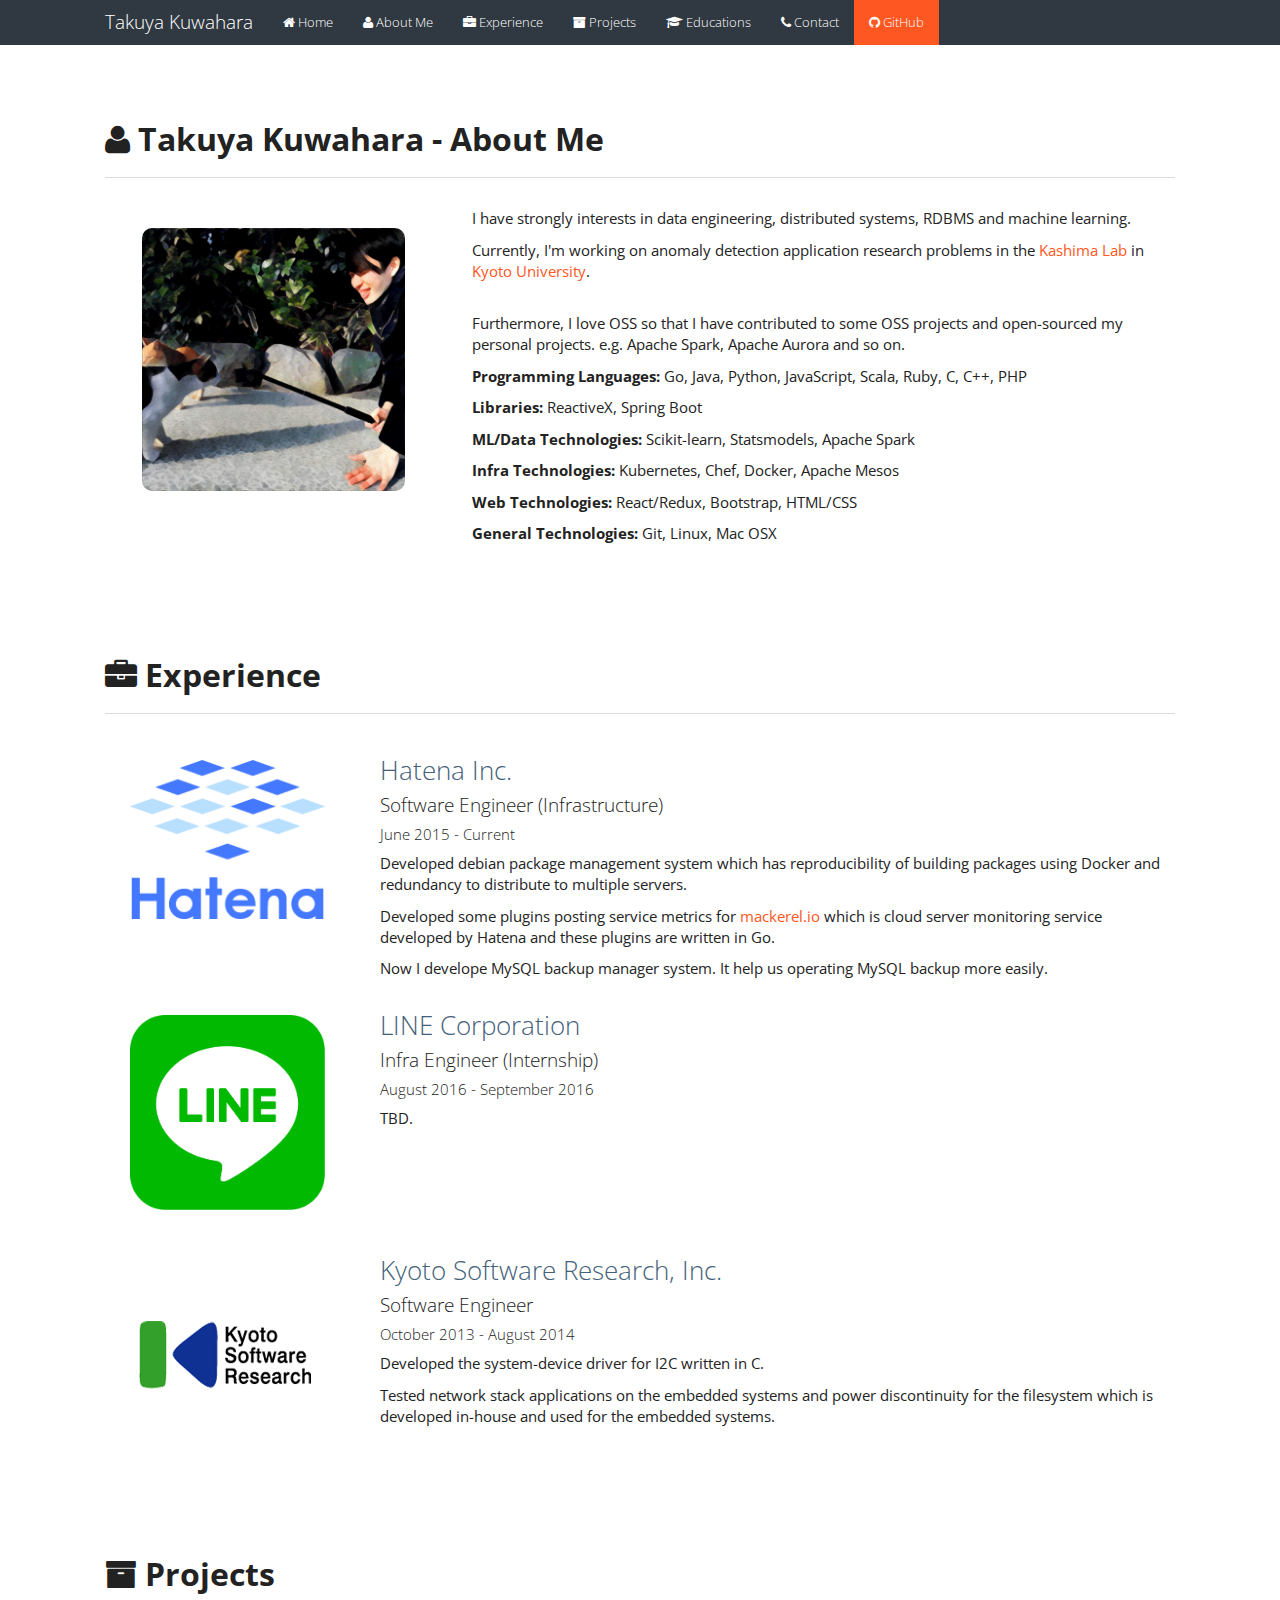
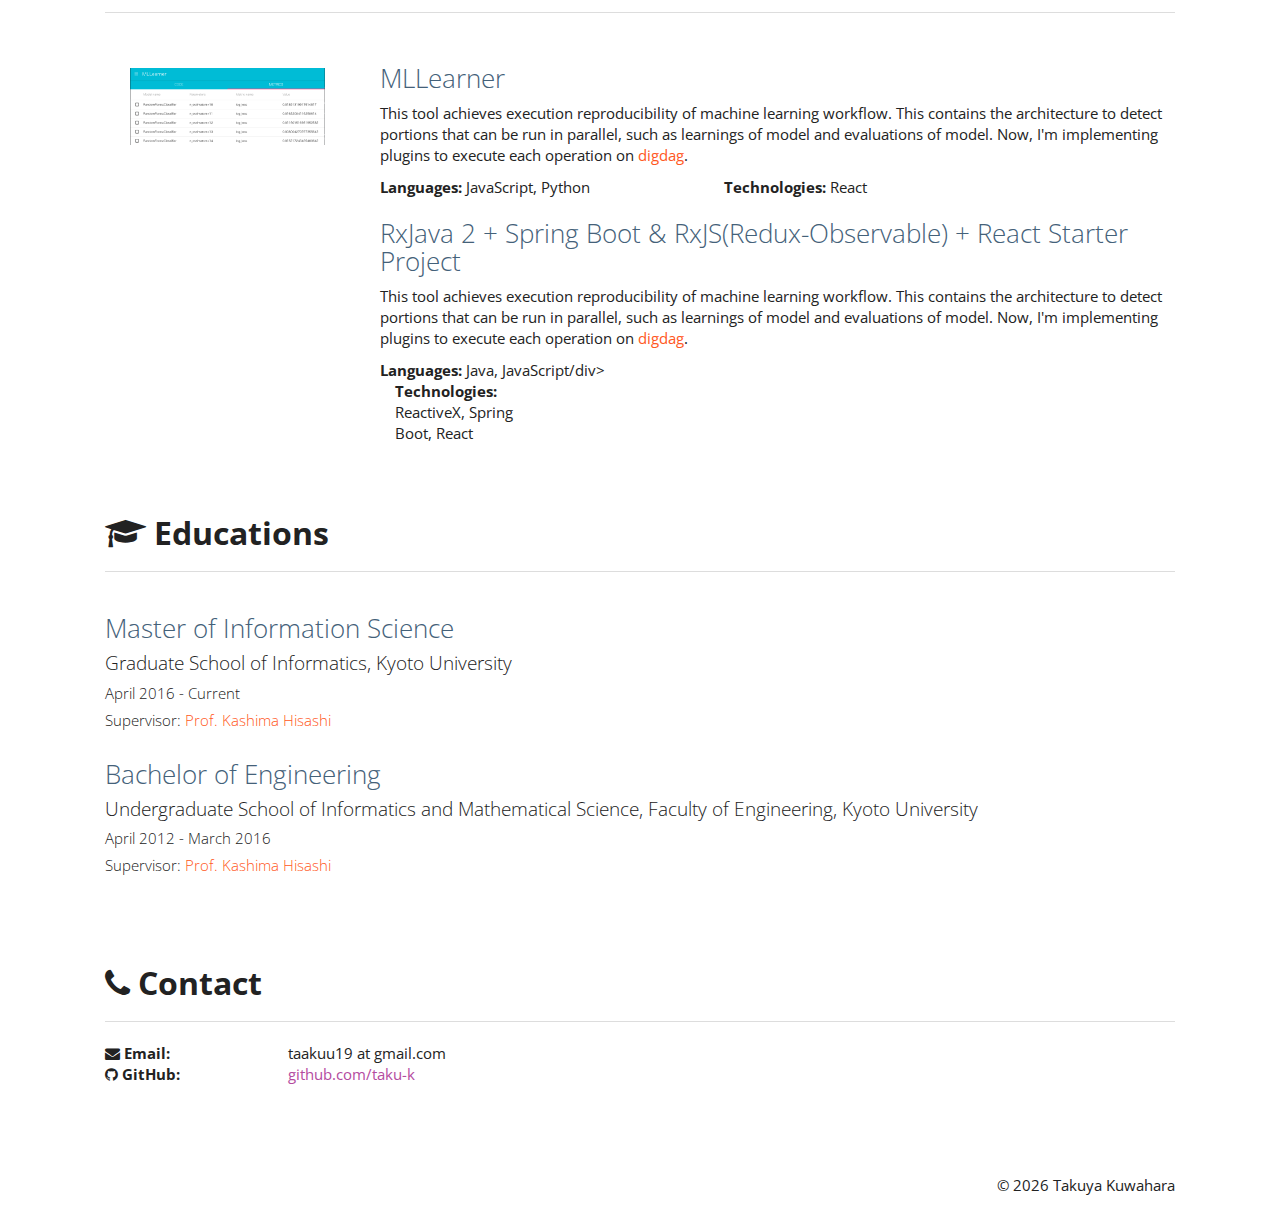
==== app/index.html @ 0c37c9c0 "画像を削除" ====
<!DOCTYPE html>
<html lang="en">
<head>
    <title>Takuya Kuwahara</title>
    <meta name="author" content="Takuya Kuwahara">
    <link rel="icon" href="img/favicon.png">
    <link rel="canonical" href="http://taku-k.me">

    <meta http-equiv="content-type" content="text/html; charset=UTF-8">
    <meta charset="utf-8">

    <!-- Bootstrap core CSS -->
    <link href="css/bootstrap.css" rel="stylesheet">
    <!-- Font Awesome CSS -->
    <link href="css/font-awesome.min.css" rel="stylesheet">
    <!-- Flat-UI CSS --> <!-- <link rel="stylesheet" href="fancybox/jquery.fancybox-v=2.1.5.css" type="text/css" media="screen"> --> <!-- <link rel="stylesheet" type="text/css" href="css/style.css"> -->
    <!-- <link href="https://fonts.googleapis.com/css?family=Source+Sans+Pro" rel="stylesheet"> -->

    <!-- Custom styles -->
    <link href="css/custom.css" rel="stylesheet">

    <!-- HTML5 shim and Respond.js for IE8 support of HTML5 elements and media queries -->
    <!--[if lt IE 9]>
      <script src="https://oss.maxcdn.com/html5shiv/3.7.2/html5shiv.min.js"></script>
      <script src="https://oss.maxcdn.com/respond/1.4.2/respond.min.js"></script>
    <![endif]-->
</head>

<body>
    <nav class="navbar navbar-inverse navbar-fixed-top">
        <div class="container">
            <div class="navbar-header">
                <button type="button" class="navbar-toggle collapsed" data-toggle="collapse" data-target="#navbar" aria-expanded="false" aria-controls="navbar">
                    <span class="sr-only">Toggle navigation</span>
                    <span class="icon-bar"></span>
                    <span class="icon-bar"></span>
                    <span class="icon-bar"></span>
                </button>
                <a class="navbar-brand" href="#">Takuya Kuwahara</a>
            </div>
            <div id="navbar" class="collapse navbar-collapse">
                <ul class="nav navbar-nav">
                    <li><a href="#"><i class="fa fa-home" aria-hidden="true"></i> Home</a></li>
                    <li><a href="#about"><i class="fa fa-user" aria-hidden="true"></i> About Me</a></li>
                    <li><a href="#experience"><i class="fa fa-briefcase" aria-hidden="true"></i> Experience</a></li>
                    <li><a href="#projects"><i class="fa fa-archive" aria-hidden="true"></i> Projects</a></li>
                    <li><a href="#educations"><i class="fa fa-graduation-cap" aria-hidden="true"></i> Educations</a></li>
                    <li><a href="#contact"><i class="fa fa-phone" aria-hidden="true"></i> Contact</a></li>
                    <li class="li-github"><a href="https://github.com/taku-k"><i class="fa fa-github" aria-hidden="true"></i> GitHub</a></li>
                </ul>
            </div><!--/.nav-collapse -->
        </div>
    </nav>


    <div class="container">

        <div id="about" class="custom-body">
            <h2 class="h2-section-title"><i class="fa fa-user" aria-hidden="true"></i> Takuya Kuwahara - About Me</h2>
            <hr class="hr-custom-line" />
            <div class="row">
                <div class="col-md-4"><img class="img-rounded img-responsive img-profile" src="img/profile2.jpg"></div>
                <div class="col-md-8" style="float: right;">
                    <p>
                        I have strongly interests in data engineering, distributed systems, RDBMS and machine learning.
                    </p>
                    <p>
                        Currently, I'm working on anomaly detection application research problems in the <a href="http://www.ml.ist.i.kyoto-u.ac.jp/en/">Kashima Lab</a> in <a href="http://www.kyoto-u.ac.jp/en">Kyoto University</a>.
                    </p>
                    <br />
                    <p>
                        Furthermore, I love OSS so that I have contributed to some OSS projects and open-sourced my personal projects. e.g. Apache Spark, Apache Aurora and so on.
                    </p>
                    <p>
                        <b>Programming Languages:</b> Go, Java, Python, JavaScript, Scala, Ruby, C, C++, PHP
                    </p>
                    <p>
                        <b>Libraries:</b> ReactiveX, Spring Boot
                    </p>
                    <p>
                        <b>ML/Data Technologies:</b> Scikit-learn, Statsmodels, Apache Spark
                    </p>
                    <p>
                        <b>Infra Technologies:</b> Kubernetes, Chef, Docker, Apache Mesos
                    </p>
                    <p>
                        <b>Web Technologies:</b> React/Redux, Bootstrap, HTML/CSS
                    </p>
                    <p>
                        <b>General Technologies:</b> Git, Linux, Mac OSX
                    </p>
                    <br>
                </div>
            </div>
        </div>

        <div id="experience" class="custom-body">

            <h2 class="h2-section-title"><i class="fa fa-briefcase" aria-hidden="true"></i> Experience</h2>
            <hr />

            <div class="row">
                <div class="col-md-3">
                    <a href="http://hatenacorp.jp"><img class="img-responsive img-block" src="img/hatena-logo.png" alt="Hatena Co., Ltd."></a>
                </div>
                <div class="col-md-9">
                    <h3 class="h3-block-title">
                        Hatena Inc.
                    </h3>
                    <h4>Software Engineer (Infrastructure)</h4>
                    <h5>June 2015 - Current</h5>
                    <p>
                        Developed debian package management system which has reproducibility of building packages using Docker and redundancy to distribute to multiple servers.
                    </p>
                    <p>
                        Developed some plugins posting service metrics for <a href="https://mackerel.io">mackerel.io</a> which is cloud server monitoring service developed by Hatena and these plugins are written in Go.
                    </p>
                    <p>
                        Now I develope MySQL backup manager system. It help us operating MySQL backup more easily.
                    </p>
                </div>
            </div>

            <div class="row">
                <div class="col-md-3">
                    <a href="http://linecorp.com/en/"><img class="img-responsive img-block" src="img/line-logo.png" alt="LINE Corporation"></a>
                </div>
                <div class="col-md-9">
                    <h3 class="h3-block-title">
                        LINE Corporation
                    </h3>
                    <h4>Infra Engineer (Internship)</h4>
                    <h5>August 2016 - September 2016</h5>
                    <p>
                        TBD.
                    </p>
                </div>
            </div>

            <div class="row">
                <div class="col-md-3">
                    <a href="http://www.kyoto-sr.co.jp"><img class="img-responsive img-block" src="img/kyoto-sr.gif" alg="Kyoto Software Research, Inc."></a>
                </div>
                <div class="col-md-9">
                    <h3 class="h3-block-title">
                        Kyoto Software Research, Inc.
                    </h3>
                    <h4>Software Engineer</h4>
                    <h5>October 2013 - August 2014</h5>
                    <p>
                        Developed the system-device driver for I2C written in C.
                    </p>
                    <p>
                        Tested network stack applications on the embedded systems and power discontinuity for the filesystem which is developed in-house and used for the embedded systems.
                    </p>
                </div>
            </div>
        </div>

       <div id="projects" class="custom-body">
            <h2 class="h2-section-title"><i class="fa fa-archive" aria-hidden="true"></i> Projects</h2>
            <hr class="hr-custom-line" />
            <div class="row">
                <div class="col-md-3">
                    <img class="img-responsive img-block" src="img/mllearner.png" alt="MLLearner">
                </div>
                <div class="col-md-9">
                    <h3 class="h3-block-title">MLLearner</h3>
                    <p>
                        This tool achieves execution reproducibility of machine learning workflow. This contains the architecture to detect portions that can be run in parallel, such as learnings of model and evaluations of model. Now, I'm implementing plugins to execute each operation on <a href="https://digdag.io">digdag</a>.
                    </p>

                    <div class="row">
                        <div class="col-md-5"><b>Languages:</b> JavaScript, Python</div>
                        <div class="col-md-7"><b>Technologies:</b> React </div>
                    </div>
                </div>
            </div>
            <div class="row">
                <div class="col-md-3">
                </div>
                <div class="col-md-9">
                    <h3 class="h3-block-title">RxJava 2 + Spring Boot & RxJS(Redux-Observable) + React Starter Project</h3>
                    <p>
                        This tool achieves execution reproducibility of machine learning workflow. This contains the architecture to detect portions that can be run in parallel, such as learnings of model and evaluations of model. Now, I'm implementing plugins to execute each operation on <a href="https://digdag.io">digdag</a>.
                    </p>

                    <div class="row">
                        <div class="col-md-5"><b>Languages:</b> Java, JavaScript/div>
                        <div class="col-md-7"><b>Technologies:</b> ReactiveX, Spring Boot, React </div>
                    </div>
                </div>
            </div>
        </div>

        <div id="educations" class="custom-body">
            <h2 class="h2-section-title"><i class="fa fa-graduation-cap" aria-hidden="true"></i> Educations</h2>
            <hr />
            <div class="row">
                <div class="col-md-12">
                    <h3 class="h3-block-title">
                        Master of Information Science
                    </h3>
                    <h4>Graduate School of Informatics, Kyoto University</h4>
                    <h5>April 2016 - Current</h5>
                    <h5>Supervisor: <a href="http://www.geocities.co.jp/Technopolis/5893/index_e.html">Prof. Kashima Hisashi</a></h5>
                </div>
            </div>
            <div class="row">
                <div class="col-md-12">
                    <h3 class="h3-block-title">
                        Bachelor of Engineering
                    </h3>
                    <h4>Undergraduate School of Informatics and Mathematical Science, Faculty of Engineering, Kyoto University</h4>
                    <h5>April 2012 - March 2016</h5>
                    <h5>Supervisor: <a href="http://www.geocities.co.jp/Technopolis/5893/index_e.html">Prof. Kashima Hisashi</a></h5>
                </div>
            </div>
        </div>

        <div id="contact" class="custom-body">
            <h2 class="h2-section-title"><i class="fa fa-phone" aria-hidden="true"></i> Contact</h2>
            <hr />
            <div class="row">
                <div class="col-md-2"><span class="fa fa-envelope" aria-hidden="true"></span><b> Email:</b></div>
                <div class="col-md-4">taakuu19 at gmail.com</div>
            </div>
            <div class="row">
                <div class="col-md-2"><span class="fa fa-github" aria-hidden="true"></span><b> GitHub: </b></div>
                <div class="col-md-4"><a class="a-github" href="https://github.com/taku-k">github.com/taku-k</a></div>
            </div>
        </div>

        <div class="custom-footer">
            <p class="text-right">
                &copy;
                <script language="javascript" type="text/javascript">
                    var year = new Date().getFullYear()
                    document.write(year)
                </script>
                Takuya Kuwahara
            </p>
        </div>
    </div><!-- /.container -->
    <!-- Bootstrap core JavaScript -->
    <script src="js/jquery.js"></script>
    <script src="js/bootstrap.min.js"></script>
    <script src="js/flat-ui.min.js"></script>
    <script>
        (function(i,s,o,g,r,a,m){i['GoogleAnalyticsObject']=r;i[r]=i[r]||function(){
            (i[r].q=i[r].q||[]).push(arguments)},i[r].l=1*new Date();a=s.createElement(o),
            m=s.getElementsByTagName(o)[0];a.async=1;a.src=g;m.parentNode.insertBefore(a,m)
        })(window,document,'script','https://www.google-analytics.com/analytics.js','ga');

        ga('create', 'UA-80638483-1', 'auto');
        ga('send', 'pageview');
    </script>
</body>
</html>
---- app/css/style.css ----
/*
 * Author: Carlos Alvarez
 * URL: http://alvarez.is
 *
 * Project Name: Munter - Free Bootstrap 3 Theme
 * Version: 1.0
 * URL: http://blacktie.co
 */
 
.font-thin {
	font-family: "Titillium Web", sans-serif;
	font-weight: 200;
}

.font-semibold {
	font-family: "Titillium Web", sans-serif;
	font-weight: 600;
}

.font-light {
	font-family: "Titillium Web", sans-serif;
	font-weight: 300;
}

* {
	position: relative;
}

.breaker {
	clear: both;
	font-size: 1px;
	line-height: 1px;
	height: 1px;
}

html, body {
	height: 100%;
	width: 100%;
}

body {
	background-color: #2f2f2f;
	font-family: "Titillium Web", sans-serif;
	font-weight: normal;
	overflow-x: hidden;
	-webkit-font-smoothing: antialiased !important;
}

.justify-text {
	text-align: justify;
}

.navbar {
	background-color: #e4e6e5;
	background-color: rgba( 228, 230, 229, .85 );
	border-bottom: 0 none;
	font-size: 12px;
	transition: .25s all linear;
}

.navbar.inv {
	background-color: rgba( 0, 0, 0, .5 );
	border-bottom: 1px solid #bfbfbf;
}

.navbar .nav a {
	color: #5f5f5f;
	font-family: "Titillium Web", sans-serif;
	font-weight: 600;
	transition: all .5 linear;
}

.navbar.inv a {
	color: #e4e6e5;
}


.navbar-responsive-collapse {
	margin: 0 auto;
	width: 80%;
}

.nav li {
	text-align: center;
	white-space: nowrap;
}

.nav > li > a:hover,
.nav > li > a:focus {
	background-color: inherit;
	outline: none;
}

.navbar-brand {
	padding: 8px;
}

.active-menu {
	background-color: #4e4e4e;
	content: '.';
	display: block;
	height: 5px;
	left: 0;
	position: absolute;
	top: 0;
	transition: all .5 linear;
	width: 1%;
	z-index: 9;
}

.inv .active-menu {
	background-color: #e4e6e5;
}

.special-active-menu {
	z-index: 10;
}

#special-active-menu-1,
#special-active-menu-6 {
	background-color: #4e4e4e !important;
}

#special-active-menu-2 {
	background-color: #1abc9c !important;
}

#special-active-menu-3 {
	background-color: #e74c3c !important;
}

#special-active-menu-4 {
	background-color: #34495e !important;
}

#special-active-menu-5 {
	background-color: #e67e22 !important;
}

@media (min-width: 768px) and (max-width: 991px) {
	#slide-4 .content-row h2 {
		min-height: 6em;
	}
}

@media (max-width: 767px) {
	
	.nav li {
		text-align: left;
		white-space: nowrap;
	}
	
	.navbar-responsive-collapse  {
		width: 100%;
	}
	
	.active-menu {
		display: none !important;
	}
	
	.navbar-toggle {
		margin-right: 10px;
	}
	
	.navbar {
		background-color: #e4e6e5 !important;
		padding: 0;
	}
	
	.navbar .nav a {
		color: #e4e6e5;
		font-size: 16px;
		padding-left: 0;
	}
	
	.icon {
		margin-right: 12px;
	}
			
	.nav li[data-slide="1"],
	.nav li[data-slide="6"] {
		background-color: #2f2f2f;
	}
	
	.nav li[data-slide="2"] {
		background-color: #1abc9c;
	}
	
	.nav li[data-slide="3"] {
		background-color: #e74c3c;
	}
	
	.nav li[data-slide="4"] {
		background-color: #34495e;
	}
	
	.nav li[data-slide="5"] {
		background-color: #e67e22;
	}
	
	.navbar-brand {
		margin: 0;
		text-align: left;
	}
}

:focus {outline:none;}
::-moz-focus-inner {border:0;}

.slide {
	background-position: center center;
	background-repeat: no-repeat;
	padding-bottom: 65px;
	padding-top: 50px;
	text-align: center;
}

#slide-1 {
	background-image: url('../images/bg1.jpg');
	color: #ffffff;
    -webkit-background-size: 100%;
    -moz-background-size: 100%;
    -o-background-size: 100%;
    background-size: 100%;

    -webkit-background-size: cover;
    -moz-background-size: cover;
    -o-background-size: cover;
    background-size: cover;
    width: 100%;
	background-attachment: relative;
	background-position: center center;
}

#slide-1 h1 {
	padding-top: 130px;
}

@media (max-width: 991px) {
	#slide-1 {
		background-position: -70% 0, 170% 0;
	}
}

@media (max-width: 767px) {
	#slide-1 {
		background-image: none;
	}
}

	#home-row-1,
	#home-row-2 {
		padding-top: 25px;
	}
	
	#home-row-1 h1 {
		font-size: 54px;
	}
	
	#home-row-1 h4 {
		font-size: 32px;
	}
	
	#home-row-2 {
		font-size: 25px;
	}
	
	#home-row-2 .col-12 {
		height: 232px;
		padding-top: 30px;
	}
	
	#home-row-2 .col-12 .home-hover {
		height: 166px;
		overflow: hidden;
		padding-top: 26px;
		transition: all ease-in .5s;
	}
	
	#home-row-2 .col-12 .home-hover:hover {
		height: 166px;
		padding-top: 0;
	}

@media (max-width: 767px) {
	#home-row-1,
	#home-row-2 {
		padding-top: 16px;
	}
	
	#home-row-1 h1 {
		font-size: 35px;
	}
	
	#home-row-1 h4 {
		font-size: 21px;
	}
	
	#home-row-2 {
		font-size: 16px;
	}
}

#slide-2 {
	background-color: #1abc9c;
	color: #e4e6e5;
	padding-top: 90px;
}

	.title-row {
		font-size: 45px;
		padding-bottom: 50px;
	}
	
	.line-row .hr {
		background-color: #e4e6e5;
		height: 5px;
		margin: 0 auto;
		width: 33%;
	}
	
	.subtitle-row {
		font-size: 35px;
		padding-bottom: 40px;
		padding-top: 40px;
	}
	
	.content-row {
		padding-top: 45px;
	}
	
	.content-row i,
	#about-row-5 i {
		display: block;
		margin: 0 auto;
		max-height: 100%;
		max-width: 100%;
	}
	
	.content-row h2 {
		font-size: 28px;
		padding-bottom: 40px;
	}
	
	.content-row h4 {
		font-family: "Titillium Web", "Lucida Sans Unicode", "Lucida Grande", sans-serif;
		font-size: 20px;
		font-weight: 300;
	}
	
	i {
		font-size: 80px;
		color: white;
	}
	

@media (max-width: 767px) {
	.title-row {
		font-size: 34px;
		padding-bottom: 33px;
	}
	
	.subtitle-row {
		font-size: 26px;
		padding-bottom: 26px;
		padding-top: 26px;
	}
	
	.content-row {
		padding-top: 29px;
	}
	
	.content-row h2 {
		font-size: 24px;
		padding-bottom: 26px;
	}
	
	.content-row h4 {
		font-size: 20px;
	}
}

#slide-3 {
	background-color: #000;
	margin: 0 auto;
	overflow: hidden;
	padding: 0;
	text-align: left;
	width: 100%;
}
	
	#slide-3 .col-12 {
		display: inline-block;
		height: 451px;
		margin: 0;
		padding: 0;
		width: 452px;
	}

	#slide-3 a,
	#slide-3 img {
		display: inline-block;
		height: 100%;
		margin: 0 auto;
		width: 100%;
	}
	
@media (max-width: 991px) {
	#slide-3 {
		text-align: center;
		width: 100%;
	}
	
	#slide-3 .row {
		left: 0 !important;
		margin: 0;
		width: 100% !important;
	}
	
	#slide-3 .col-12 {
		height: auto;
		width: 50%
	}

	#slide-3 a,
	#slide-3 img {
		height: auto;
		max-height: 100%;
		max-width: 100%;
		width: auto;
	}
}
	
@media (max-width: 767px) {
	#slide-3 .col-12 {
		width: 100%;
	}
}

#slide-4 {
	background-color: #34495e;
	color: #e4e6e5;
	padding-top: 90px;
}

#slide-4 i {
		font-size: 80px;
		color: white;
	}


#slide-5 {
	background-color: #f39c12;
	color: #e4e6e5;
	padding-top: 90px;
}

#slide-6 {
	background-color: #2f2f2f;
	color: #e4e6e5;
	padding-bottom: 350px;
	padding-top: 90px;
}

@media (max-width: 767px) {
	#slide-6 {
		background-image: none;
	}
}
	
	#slide-6 .line-row .hr {
		background-color: #4e4e4e;
		color: #4e4e4e;
	}

	#slide-6 a {
		color: inherit;
		outline: none;
		text-decoration: none;
	}

@media (max-width: 767px) {
	.with-hover-text{
		margin-bottom: 2em;
		margin-top: 1em;
	}
}
	
	#contact-row-4 {
		padding-top: 125px;
	}
	
	#contact-row-4 .col-12 {
		height: 175px;
		overflow: hidden;
		padding-top: 20px;
		transition: all ease-in .5s;
	}
	
	#contact-row-4 img {
		display: block;
		margin: 0 auto;
		max-height: 100%;
		max-width: 100%;
	}
	
	#contact-row-4 .col-12:hover {
		height: 175px;
		padding-top: 0;
	}
	
	#contact-row-4 .col-12 .hover-text {
		display: none;
		font-size: 20px;
	}

#slide-7 {
	background-color: #e4e6e5;
	color: #4e4e4e;
	font-size: 35px;
	line-height: 50px;
	text-align: center;
}

#lightbox-out {
	background-color: rgba( 0, 0, 0, 0.7 );
	height: 100%;
	position: fixed;
	width: 100%;
	z-index: 99999;
}

.with-hover-text span {
	display: none;
}

.zoom {
	background-image: url('../images/zoom.png');
	background-position: center center;
	background-repeat: no-repeat;
	height: 100%;
	left: 0;
	position: absolute;
	top: 0;
	width: 100%;
	z-index: 999;
}

#arrows {
	bottom: 10%;
	height: 80px;
	position: fixed;
	right: 10%;
	width: 80px;
	z-index: 1000;
}

#arrows div {
	background-image: url('../images/website-arrows.png');
	cursor: pointer;
	height: 30px;
	position: absolute;
	width: 30px;
}

#arrows div.disabled {
	cursor: default;
}

#arrow-up {
	background-position: 30px 0;
	left: 25px;
	top: 0;
}

#arrow-up.disabled {
	background-position: 0 0;
}

#arrow-down {
	background-position: 30px -30px;
	left: 25px;
	bottom: 0;
}

#arrow-down.disabled {
	background-position: 0 -30px;
}

#arrow-left {
	background-position: 30px -60px;
	left: 0;
	top: 25px;
}

#arrow-left.disabled {
	background-position: 0 -60px;
}

#arrow-right {
	background-position: 30px -90px;
	right: 0;
	top: 25px;
}

#arrow-right.disabled {
	background-position: 0 -90px;
}

.navigation-slide {
	cursor: pointer;
}
---- app/css/custom.css ----
body {
	padding-top: 50px;
}

.custom-header {
	padding: 50px 0px 0px;
	text-align: center;
}

a {
	color: #FF5722;
}

.custom-body {
	padding: 50px 0px 10px;
	text-align: left;
}

.custom-footer {
	padding: 80px 0px 10px;
	text-align: left;
}

a.a-orange-title {
	color: #e87511;
}

a.a-orange {
	color: #e87511;
}

a.a-github {
	color: #b44b9f;
}
h2.h2-section-title {
	font-weight: 700;
}

h3.h3-block-title {
	color: #446179;
}

hr.hr-custom-line {
	margin-bottom: 30px;
}

img.img-block {
	height: auto;
	padding: 25px;
}

img.img-profile {
	max-width: 90%;
	height: auto;
	margin: 0 auto;
	padding: 20px;
	border-radius: 30px;
}

li.li-github {
	background-color: #FF5722;
}

.navbar {
  background-color: #303841;
}

.navbar-inverse .navbar-nav > li.li-github > a {
  color: #ffffff;
}

.navbar-inverse .navbar-nav > li.li-github > a:hover,
.navbar-inverse .navbar-nav > li.li-github > a:focus {
  color: #ffffff;
  background-color: #ff6a3c;
}

iframe {
	margin: 0 auto;
	display:block;
	text-align:center;
}

/*body {
	font-family: 'Source Sans Pro', sans-serif;
	font-size: 18px;
}*/
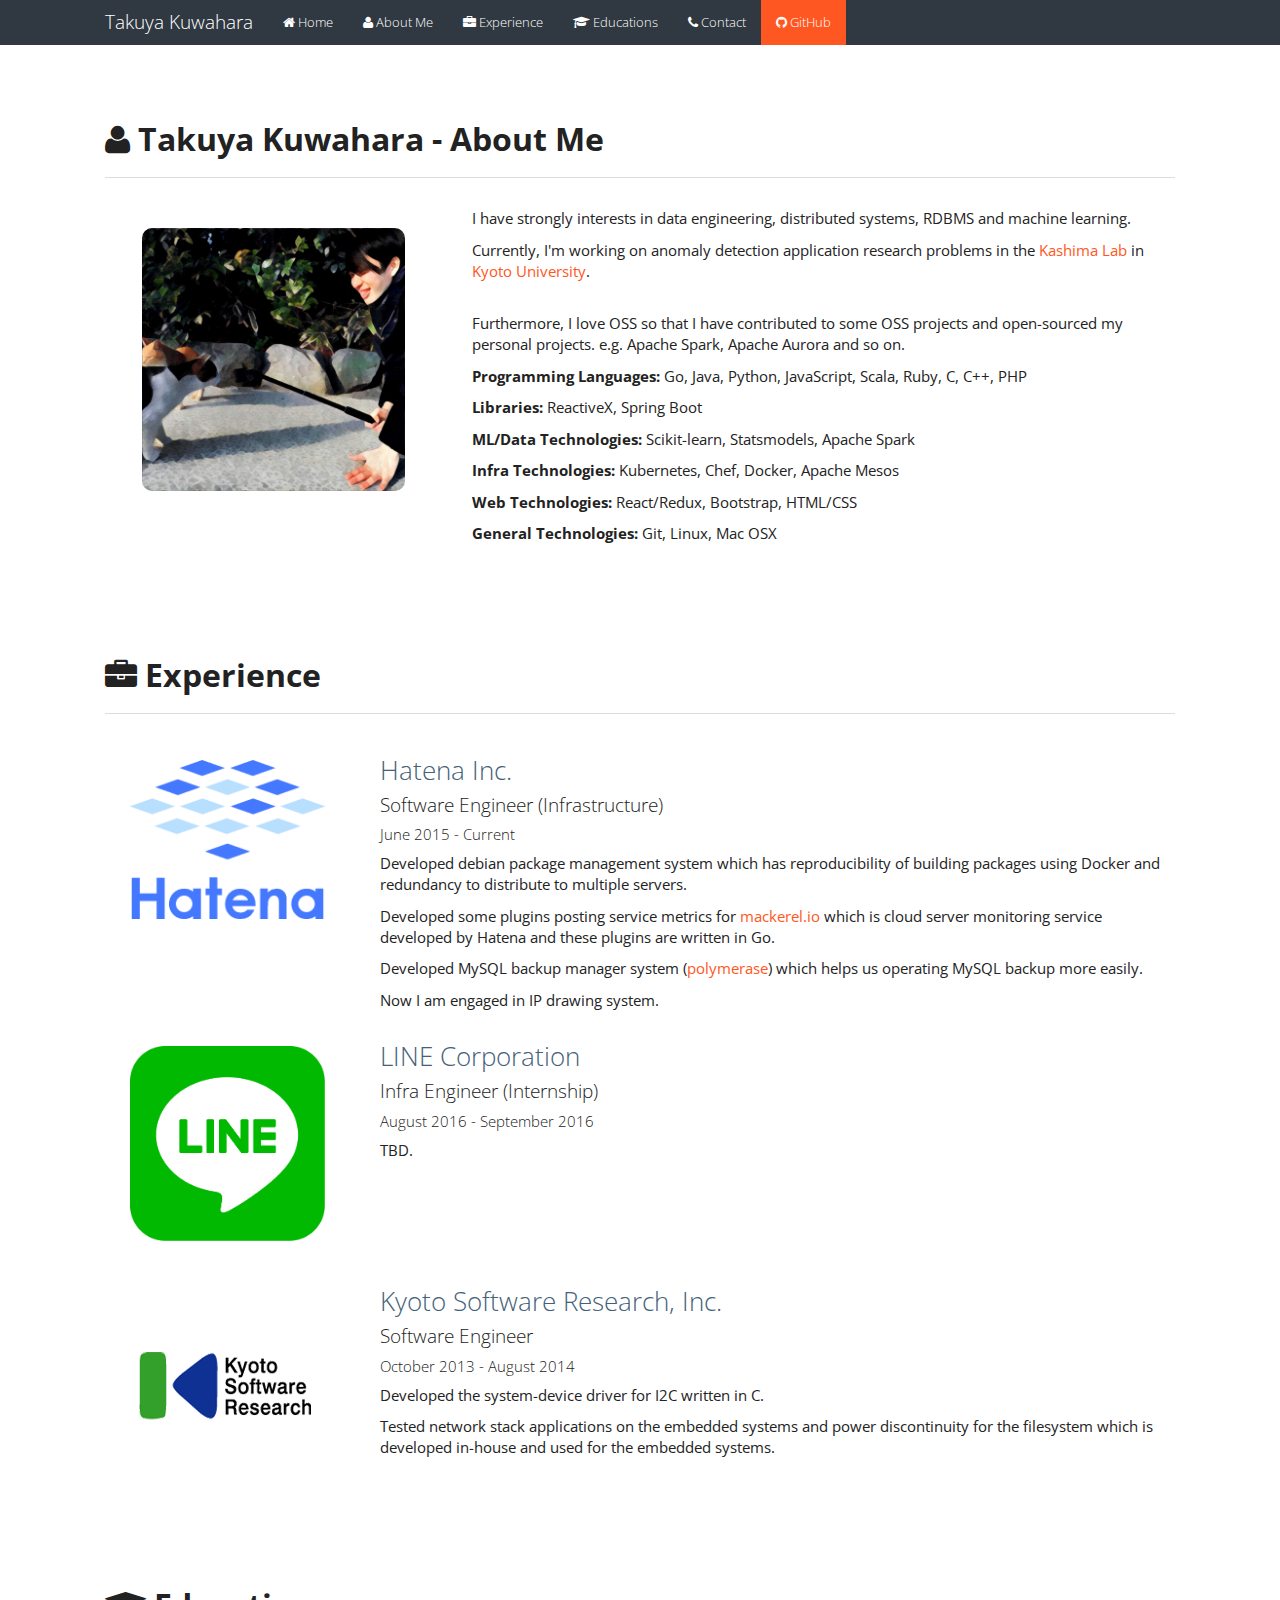
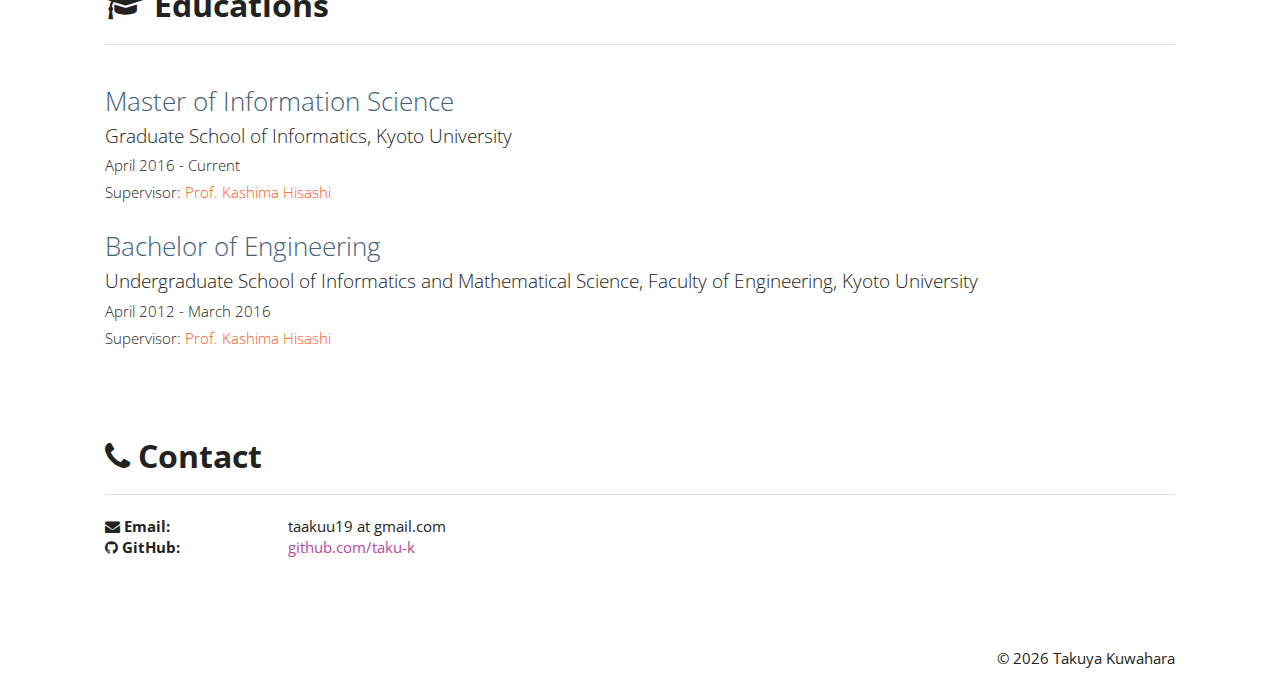
==== commit e4d77a51: "Update" ====
--- a/app/index.html
+++ b/app/index.html
@@ -44,7 +44,7 @@
                     <li><a href="#"><i class="fa fa-home" aria-hidden="true"></i> Home</a></li>
                     <li><a href="#about"><i class="fa fa-user" aria-hidden="true"></i> About Me</a></li>
                     <li><a href="#experience"><i class="fa fa-briefcase" aria-hidden="true"></i> Experience</a></li>
-                    <li><a href="#projects"><i class="fa fa-archive" aria-hidden="true"></i> Projects</a></li>
+                    <!-- <li><a href="#projects"><i class="fa fa-archive" aria-hidden="true"></i> Projects</a></li> -->
                     <li><a href="#educations"><i class="fa fa-graduation-cap" aria-hidden="true"></i> Educations</a></li>
                     <li><a href="#contact"><i class="fa fa-phone" aria-hidden="true"></i> Contact</a></li>
                     <li class="li-github"><a href="https://github.com/taku-k"><i class="fa fa-github" aria-hidden="true"></i> GitHub</a></li>
@@ -117,7 +117,10 @@
                         Developed some plugins posting service metrics for <a href="https://mackerel.io">mackerel.io</a> which is cloud server monitoring service developed by Hatena and these plugins are written in Go.
                     </p>
                     <p>
-                        Now I develope MySQL backup manager system. It help us operating MySQL backup more easily.
+                        Developed MySQL backup manager system (<a href="https://github.com/taku-k/polymerase">polymerase</a>) which helps us operating MySQL backup more easily.
+                    </p>
+                    <p>
+                        Now I am engaged in IP drawing system.
                     </p>
                 </div>
             </div>
@@ -158,7 +161,7 @@
             </div>
         </div>
 
-       <div id="projects" class="custom-body">
+       <!-- <div id="projects" class="custom-body">
             <h2 class="h2-section-title"><i class="fa fa-archive" aria-hidden="true"></i> Projects</h2>
             <hr class="hr-custom-line" />
             <div class="row">
@@ -192,7 +195,7 @@
                     </div>
                 </div>
             </div>
-        </div>
+        </div> -->
 
         <div id="educations" class="custom-body">
             <h2 class="h2-section-title"><i class="fa fa-graduation-cap" aria-hidden="true"></i> Educations</h2>
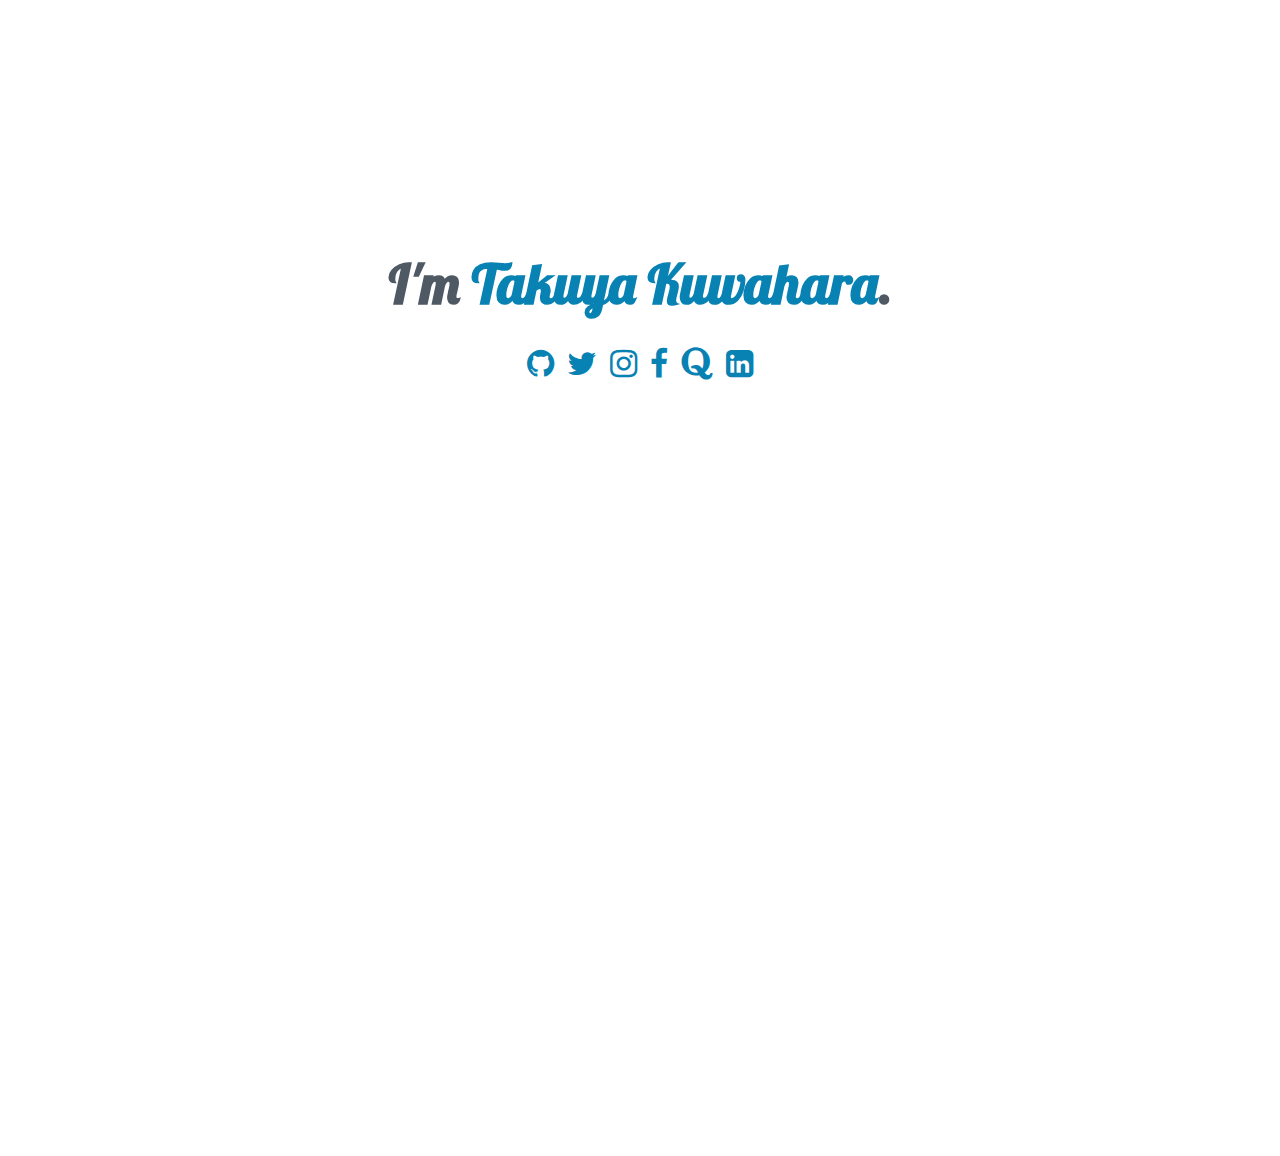
==== commit 0d10ea04: "Update" ====
--- a/app/index.html
+++ b/app/index.html
@@ -1,263 +1,51 @@
-
 <!DOCTYPE html>
 <html lang="en">
 <head>
-    <title>Takuya Kuwahara</title>
-    <meta name="author" content="Takuya Kuwahara">
-    <link rel="icon" href="img/favicon.png">
-    <link rel="canonical" href="http://taku-k.me">
+    <meta charset="UTF-8">
+    <title>taku-k</title>
+    <style>
+        html {height: 100%;}
+        body {
+            color: #fff;
+            font-family: 'Lobster', "helvetica", cursive;
+            text-align: center;
+            height: 100%;
+            margin: 0;
+        }
+        .content{
+            margin-top: 20%;
+        }
+        .content h1 {
+            font-size: 55px;
+            line-height: 55px;
+            color: #4f5963;
+        }
+        .icon {
+            margin: 1em, 0, 0, 0;
+            padding: 5px;
+        }
+        a {
+            color: #0881b3;
+            text-decoration: none;
+        }
+        a:hover {
+            color: #4f5963;
+            border: none;
+        }
+    </style>
+    <link href='http://fonts.googleapis.com/css?family=Lobster' rel='stylesheet' type='text/css'>
+    <link href="http://maxcdn.bootstrapcdn.com/font-awesome/4.7.0/css/font-awesome.min.css" rel="stylesheet">
+</head>
+<body>
+    <div class="content">
+        <h1 >I'm <a href="/details.html">Takuya Kuwahara</a>.</h1>
 
-    <meta http-equiv="content-type" content="text/html; charset=UTF-8">
-    <meta charset="utf-8">
-
-    <!-- Bootstrap core CSS -->
-    <link href="css/bootstrap.css" rel="stylesheet">
-    <!-- Font Awesome CSS -->
-    <link href="css/font-awesome.min.css" rel="stylesheet">
-    <!-- Flat-UI CSS --> <!-- <link rel="stylesheet" href="fancybox/jquery.fancybox-v=2.1.5.css" type="text/css" media="screen"> --> <!-- <link rel="stylesheet" type="text/css" href="css/style.css"> -->
-    <!-- <link href="https://fonts.googleapis.com/css?family=Source+Sans+Pro" rel="stylesheet"> -->
-
-    <!-- Custom styles -->
-    <link href="css/custom.css" rel="stylesheet">
-
-    <!-- HTML5 shim and Respond.js for IE8 support of HTML5 elements and media queries -->
-    <!--[if lt IE 9]>
-      <script src="https://oss.maxcdn.com/html5shiv/3.7.2/html5shiv.min.js"></script>
-      <script src="https://oss.maxcdn.com/respond/1.4.2/respond.min.js"></script>
-    <![endif]-->
-</head>
-
-<body>
-    <nav class="navbar navbar-inverse navbar-fixed-top">
-        <div class="container">
-            <div class="navbar-header">
-                <button type="button" class="navbar-toggle collapsed" data-toggle="collapse" data-target="#navbar" aria-expanded="false" aria-controls="navbar">
-                    <span class="sr-only">Toggle navigation</span>
-                    <span class="icon-bar"></span>
-                    <span class="icon-bar"></span>
-                    <span class="icon-bar"></span>
-                </button>
-                <a class="navbar-brand" href="#">Takuya Kuwahara</a>
-            </div>
-            <div id="navbar" class="collapse navbar-collapse">
-                <ul class="nav navbar-nav">
-                    <li><a href="#"><i class="fa fa-home" aria-hidden="true"></i> Home</a></li>
-                    <li><a href="#about"><i class="fa fa-user" aria-hidden="true"></i> About Me</a></li>
-                    <li><a href="#experience"><i class="fa fa-briefcase" aria-hidden="true"></i> Experience</a></li>
-                    <!-- <li><a href="#projects"><i class="fa fa-archive" aria-hidden="true"></i> Projects</a></li> -->
-                    <li><a href="#educations"><i class="fa fa-graduation-cap" aria-hidden="true"></i> Educations</a></li>
-                    <li><a href="#contact"><i class="fa fa-phone" aria-hidden="true"></i> Contact</a></li>
-                    <li class="li-github"><a href="https://github.com/taku-k"><i class="fa fa-github" aria-hidden="true"></i> GitHub</a></li>
-                </ul>
-            </div><!--/.nav-collapse -->
-        </div>
-    </nav>
-
-
-    <div class="container">
-
-        <div id="about" class="custom-body">
-            <h2 class="h2-section-title"><i class="fa fa-user" aria-hidden="true"></i> Takuya Kuwahara - About Me</h2>
-            <hr class="hr-custom-line" />
-            <div class="row">
-                <div class="col-md-4"><img class="img-rounded img-responsive img-profile" src="img/profile2.jpg"></div>
-                <div class="col-md-8" style="float: right;">
-                    <p>
-                        I have strongly interests in data engineering, distributed systems, RDBMS and machine learning.
-                    </p>
-                    <p>
-                        Currently, I'm working on anomaly detection application research problems in the <a href="http://www.ml.ist.i.kyoto-u.ac.jp/en/">Kashima Lab</a> in <a href="http://www.kyoto-u.ac.jp/en">Kyoto University</a>.
-                    </p>
-                    <br />
-                    <p>
-                        Furthermore, I love OSS so that I have contributed to some OSS projects and open-sourced my personal projects. e.g. Apache Spark, Apache Aurora and so on.
-                    </p>
-                    <p>
-                        <b>Programming Languages:</b> Go, Java, Python, JavaScript, Scala, Ruby, C, C++, PHP
-                    </p>
-                    <p>
-                        <b>Libraries:</b> ReactiveX, Spring Boot
-                    </p>
-                    <p>
-                        <b>ML/Data Technologies:</b> Scikit-learn, Statsmodels, Apache Spark
-                    </p>
-                    <p>
-                        <b>Infra Technologies:</b> Kubernetes, Chef, Docker, Apache Mesos
-                    </p>
-                    <p>
-                        <b>Web Technologies:</b> React/Redux, Bootstrap, HTML/CSS
-                    </p>
-                    <p>
-                        <b>General Technologies:</b> Git, Linux, Mac OSX
-                    </p>
-                    <br>
-                </div>
-            </div>
-        </div>
-
-        <div id="experience" class="custom-body">
-
-            <h2 class="h2-section-title"><i class="fa fa-briefcase" aria-hidden="true"></i> Experience</h2>
-            <hr />
-
-            <div class="row">
-                <div class="col-md-3">
-                    <a href="http://hatenacorp.jp"><img class="img-responsive img-block" src="img/hatena-logo.png" alt="Hatena Co., Ltd."></a>
-                </div>
-                <div class="col-md-9">
-                    <h3 class="h3-block-title">
-                        Hatena Inc.
-                    </h3>
-                    <h4>Software Engineer (Infrastructure)</h4>
-                    <h5>June 2015 - Current</h5>
-                    <p>
-                        Developed debian package management system which has reproducibility of building packages using Docker and redundancy to distribute to multiple servers.
-                    </p>
-                    <p>
-                        Developed some plugins posting service metrics for <a href="https://mackerel.io">mackerel.io</a> which is cloud server monitoring service developed by Hatena and these plugins are written in Go.
-                    </p>
-                    <p>
-                        Developed MySQL backup manager system (<a href="https://github.com/taku-k/polymerase">polymerase</a>) which helps us operating MySQL backup more easily.
-                    </p>
-                    <p>
-                        Now I am engaged in IP drawing system.
-                    </p>
-                </div>
-            </div>
-
-            <div class="row">
-                <div class="col-md-3">
-                    <a href="http://linecorp.com/en/"><img class="img-responsive img-block" src="img/line-logo.png" alt="LINE Corporation"></a>
-                </div>
-                <div class="col-md-9">
-                    <h3 class="h3-block-title">
-                        LINE Corporation
-                    </h3>
-                    <h4>Infra Engineer (Internship)</h4>
-                    <h5>August 2016 - September 2016</h5>
-                    <p>
-                        TBD.
-                    </p>
-                </div>
-            </div>
-
-            <div class="row">
-                <div class="col-md-3">
-                    <a href="http://www.kyoto-sr.co.jp"><img class="img-responsive img-block" src="img/kyoto-sr.gif" alg="Kyoto Software Research, Inc."></a>
-                </div>
-                <div class="col-md-9">
-                    <h3 class="h3-block-title">
-                        Kyoto Software Research, Inc.
-                    </h3>
-                    <h4>Software Engineer</h4>
-                    <h5>October 2013 - August 2014</h5>
-                    <p>
-                        Developed the system-device driver for I2C written in C.
-                    </p>
-                    <p>
-                        Tested network stack applications on the embedded systems and power discontinuity for the filesystem which is developed in-house and used for the embedded systems.
-                    </p>
-                </div>
-            </div>
-        </div>
-
-       <!-- <div id="projects" class="custom-body">
-            <h2 class="h2-section-title"><i class="fa fa-archive" aria-hidden="true"></i> Projects</h2>
-            <hr class="hr-custom-line" />
-            <div class="row">
-                <div class="col-md-3">
-                    <img class="img-responsive img-block" src="img/mllearner.png" alt="MLLearner">
-                </div>
-                <div class="col-md-9">
-                    <h3 class="h3-block-title">MLLearner</h3>
-                    <p>
-                        This tool achieves execution reproducibility of machine learning workflow. This contains the architecture to detect portions that can be run in parallel, such as learnings of model and evaluations of model. Now, I'm implementing plugins to execute each operation on <a href="https://digdag.io">digdag</a>.
-                    </p>
-
-                    <div class="row">
-                        <div class="col-md-5"><b>Languages:</b> JavaScript, Python</div>
-                        <div class="col-md-7"><b>Technologies:</b> React </div>
-                    </div>
-                </div>
-            </div>
-            <div class="row">
-                <div class="col-md-3">
-                </div>
-                <div class="col-md-9">
-                    <h3 class="h3-block-title">RxJava 2 + Spring Boot & RxJS(Redux-Observable) + React Starter Project</h3>
-                    <p>
-                        This tool achieves execution reproducibility of machine learning workflow. This contains the architecture to detect portions that can be run in parallel, such as learnings of model and evaluations of model. Now, I'm implementing plugins to execute each operation on <a href="https://digdag.io">digdag</a>.
-                    </p>
-
-                    <div class="row">
-                        <div class="col-md-5"><b>Languages:</b> Java, JavaScript/div>
-                        <div class="col-md-7"><b>Technologies:</b> ReactiveX, Spring Boot, React </div>
-                    </div>
-                </div>
-            </div>
-        </div> -->
-
-        <div id="educations" class="custom-body">
-            <h2 class="h2-section-title"><i class="fa fa-graduation-cap" aria-hidden="true"></i> Educations</h2>
-            <hr />
-            <div class="row">
-                <div class="col-md-12">
-                    <h3 class="h3-block-title">
-                        Master of Information Science
-                    </h3>
-                    <h4>Graduate School of Informatics, Kyoto University</h4>
-                    <h5>April 2016 - Current</h5>
-                    <h5>Supervisor: <a href="http://www.geocities.co.jp/Technopolis/5893/index_e.html">Prof. Kashima Hisashi</a></h5>
-                </div>
-            </div>
-            <div class="row">
-                <div class="col-md-12">
-                    <h3 class="h3-block-title">
-                        Bachelor of Engineering
-                    </h3>
-                    <h4>Undergraduate School of Informatics and Mathematical Science, Faculty of Engineering, Kyoto University</h4>
-                    <h5>April 2012 - March 2016</h5>
-                    <h5>Supervisor: <a href="http://www.geocities.co.jp/Technopolis/5893/index_e.html">Prof. Kashima Hisashi</a></h5>
-                </div>
-            </div>
-        </div>
-
-        <div id="contact" class="custom-body">
-            <h2 class="h2-section-title"><i class="fa fa-phone" aria-hidden="true"></i> Contact</h2>
-            <hr />
-            <div class="row">
-                <div class="col-md-2"><span class="fa fa-envelope" aria-hidden="true"></span><b> Email:</b></div>
-                <div class="col-md-4">taakuu19 at gmail.com</div>
-            </div>
-            <div class="row">
-                <div class="col-md-2"><span class="fa fa-github" aria-hidden="true"></span><b> GitHub: </b></div>
-                <div class="col-md-4"><a class="a-github" href="https://github.com/taku-k">github.com/taku-k</a></div>
-            </div>
-        </div>
-
-        <div class="custom-footer">
-            <p class="text-right">
-                &copy;
-                <script language="javascript" type="text/javascript">
-                    var year = new Date().getFullYear()
-                    document.write(year)
-                </script>
-                Takuya Kuwahara
-            </p>
-        </div>
-    </div><!-- /.container -->
-    <!-- Bootstrap core JavaScript -->
-    <script src="js/jquery.js"></script>
-    <script src="js/bootstrap.min.js"></script>
-    <script src="js/flat-ui.min.js"></script>
-    <script>
-        (function(i,s,o,g,r,a,m){i['GoogleAnalyticsObject']=r;i[r]=i[r]||function(){
-            (i[r].q=i[r].q||[]).push(arguments)},i[r].l=1*new Date();a=s.createElement(o),
-            m=s.getElementsByTagName(o)[0];a.async=1;a.src=g;m.parentNode.insertBefore(a,m)
-        })(window,document,'script','https://www.google-analytics.com/analytics.js','ga');
-
-        ga('create', 'UA-80638483-1', 'auto');
-        ga('send', 'pageview');
-    </script>
+        <span class="icon"><a href="https://github.com/taku-k" class="fa fa-github fa-2x"></a></span>
+        <span class="icon"><a href="https://twitter.com/taku__9" class="fa fa-twitter fa-2x"></a></span>
+        <span class="icon"><a href="https://www.instagram.com/taku__9" class="fa fa-instagram fa-2x"></a></span>
+        <span class="icon"><a href="https://www.facebook.com/takuya.kuwahara.7" class="fa fa-facebook fa-2x"></a></span>
+        <span class="icon"><a href="https://www.quora.com/profile/Takuya-Kuwahara" class="fa fa-quora fa-2x"></a></span>
+        <span class="icon"><a href="https://www.linkedin.com/in/takuya-kuwahara-3771ba11b/" class="fa fa-linkedin-square fa-2x"></a></span>
+    </div>
 </body>
 </html>
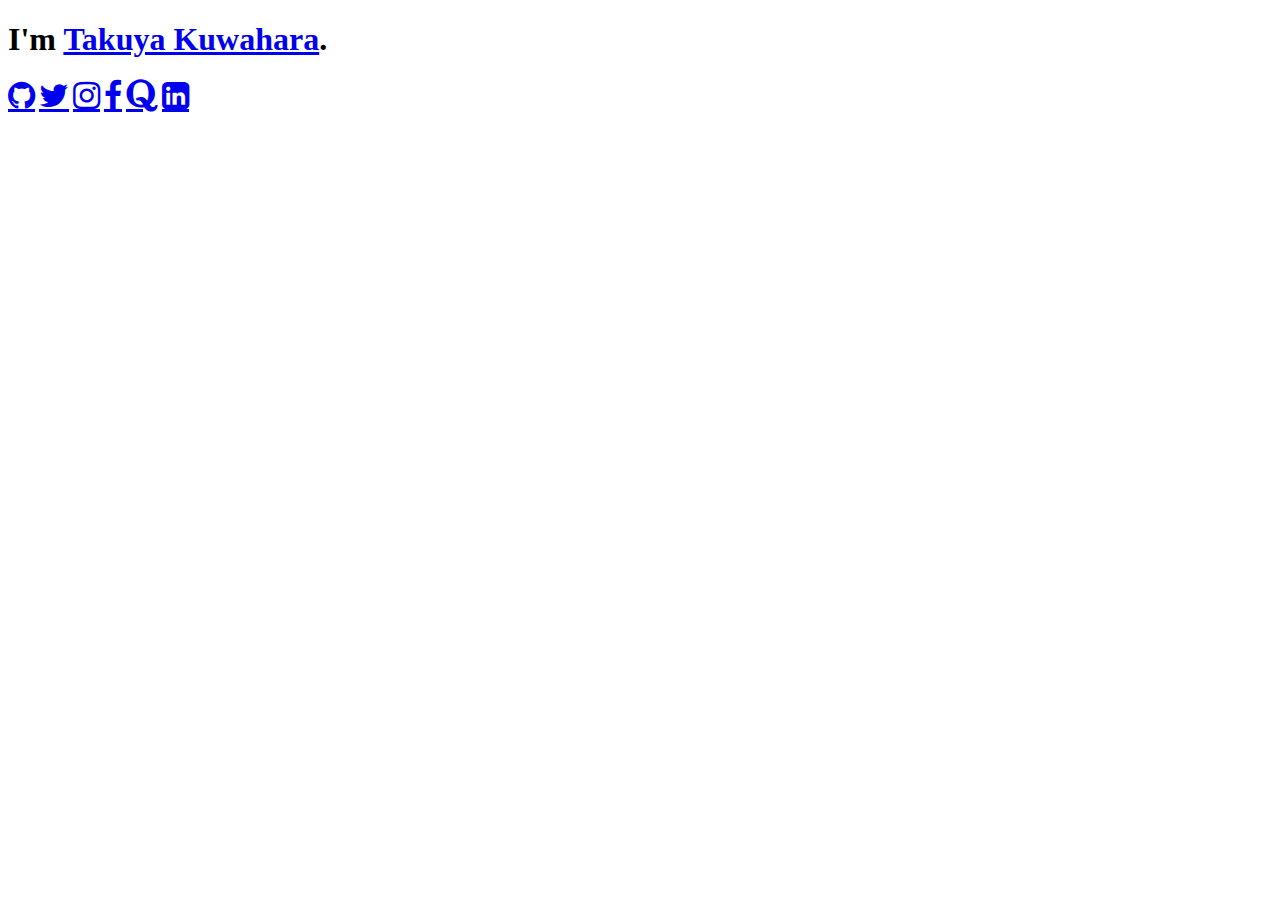
==== commit 25aa3165: "Add 404.html" ====
--- a/app/index.html
+++ b/app/index.html
@@ -3,42 +3,13 @@
 <head>
     <meta charset="UTF-8">
     <title>taku-k</title>
-    <style>
-        html {height: 100%;}
-        body {
-            color: #fff;
-            font-family: 'Lobster', "helvetica", cursive;
-            text-align: center;
-            height: 100%;
-            margin: 0;
-        }
-        .content{
-            margin-top: 20%;
-        }
-        .content h1 {
-            font-size: 55px;
-            line-height: 55px;
-            color: #4f5963;
-        }
-        .icon {
-            margin: 1em, 0, 0, 0;
-            padding: 5px;
-        }
-        a {
-            color: #0881b3;
-            text-decoration: none;
-        }
-        a:hover {
-            color: #4f5963;
-            border: none;
-        }
-    </style>
-    <link href='http://fonts.googleapis.com/css?family=Lobster' rel='stylesheet' type='text/css'>
-    <link href="http://maxcdn.bootstrapcdn.com/font-awesome/4.7.0/css/font-awesome.min.css" rel="stylesheet">
+    <link href="/css/top.css" rel="stylesheet" type="text/css">
+    <link href='https://fonts.googleapis.com/css?family=Lobster' rel='stylesheet' type='text/css'>
+    <link href="https://maxcdn.bootstrapcdn.com/font-awesome/4.7.0/css/font-awesome.min.css" rel="stylesheet">
 </head>
 <body>
     <div class="content">
-        <h1 >I'm <a href="/details.html">Takuya Kuwahara</a>.</h1>
+        <h1 >I'm <a href="/details">Takuya Kuwahara</a>.</h1>
 
         <span class="icon"><a href="https://github.com/taku-k" class="fa fa-github fa-2x"></a></span>
         <span class="icon"><a href="https://twitter.com/taku__9" class="fa fa-twitter fa-2x"></a></span>
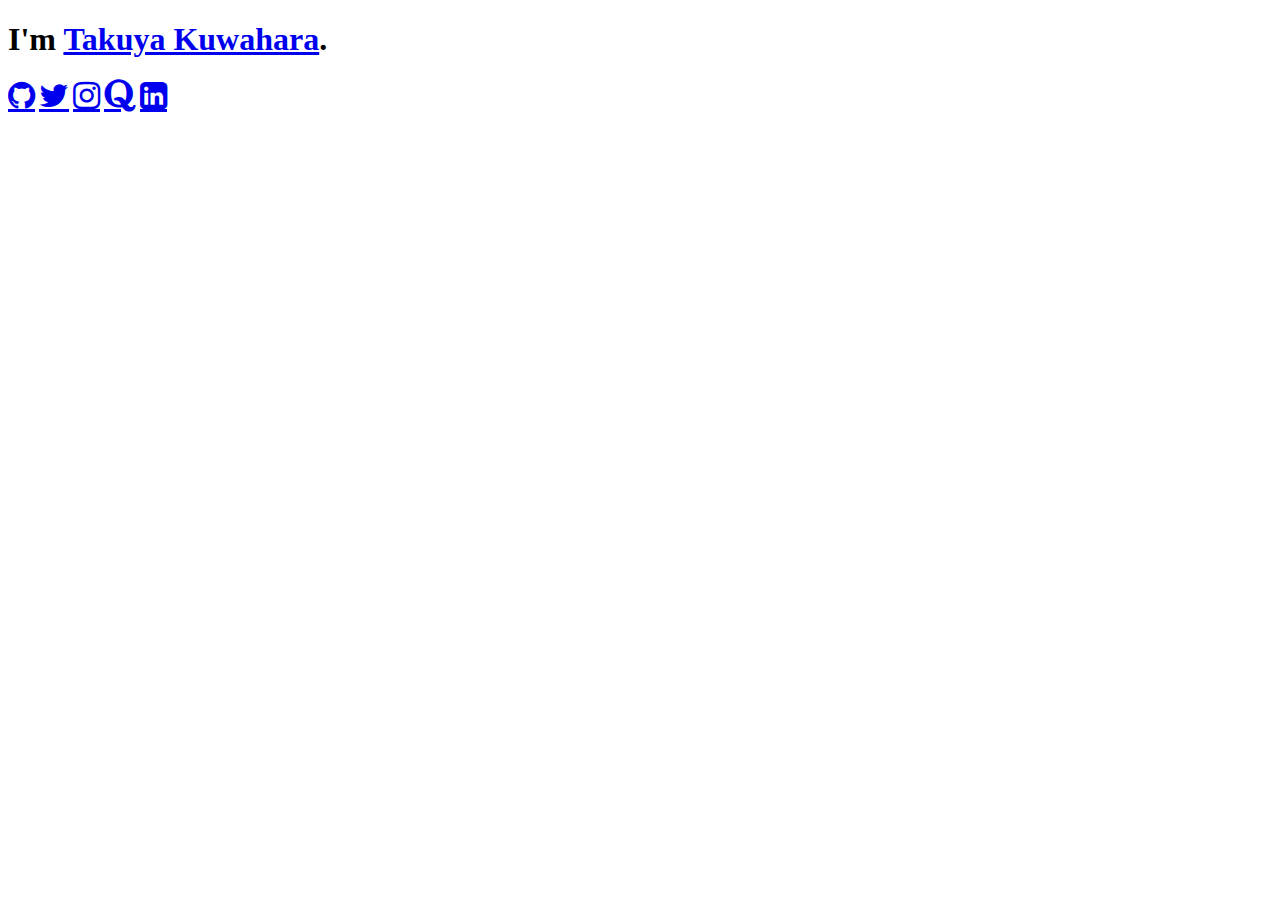
==== commit 6fb409be: "Remove facebook link" ====
--- a/app/index.html
+++ b/app/index.html
@@ -14,7 +14,6 @@
         <span class="icon"><a href="https://github.com/taku-k" class="fa fa-github fa-2x"></a></span>
         <span class="icon"><a href="https://twitter.com/taku__9" class="fa fa-twitter fa-2x"></a></span>
         <span class="icon"><a href="https://www.instagram.com/taku__9" class="fa fa-instagram fa-2x"></a></span>
-        <span class="icon"><a href="https://www.facebook.com/takuya.kuwahara.7" class="fa fa-facebook fa-2x"></a></span>
         <span class="icon"><a href="https://www.quora.com/profile/Takuya-Kuwahara" class="fa fa-quora fa-2x"></a></span>
         <span class="icon"><a href="https://www.linkedin.com/in/takuya-kuwahara-3771ba11b/" class="fa fa-linkedin-square fa-2x"></a></span>
     </div>
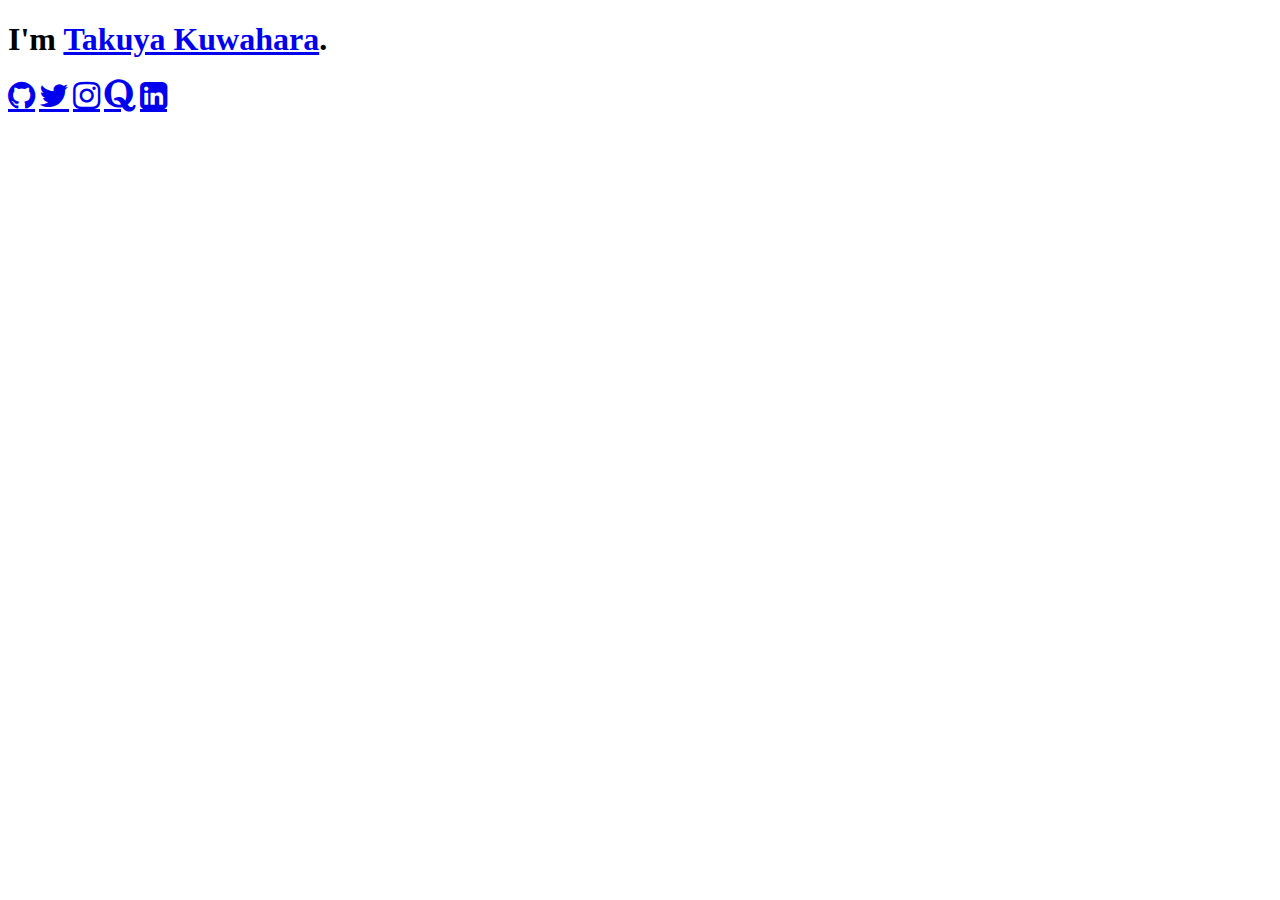
==== commit 315bac95: "Delete /details page" ====
--- a/app/index.html
+++ b/app/index.html
@@ -1,5 +1,6 @@
 <!DOCTYPE html>
 <html lang="en">
+
 <head>
     <meta charset="UTF-8">
     <title>taku-k</title>
@@ -7,15 +8,18 @@
     <link href='https://fonts.googleapis.com/css?family=Lobster' rel='stylesheet' type='text/css'>
     <link href="https://maxcdn.bootstrapcdn.com/font-awesome/4.7.0/css/font-awesome.min.css" rel="stylesheet">
 </head>
+
 <body>
     <div class="content">
-        <h1 >I'm <a href="/details">Takuya Kuwahara</a>.</h1>
+        <h1>I'm <a href="https://www.linkedin.com/in/takuya-kuwahara-3771ba11b/">Takuya Kuwahara</a>.</h1>
 
         <span class="icon"><a href="https://github.com/taku-k" class="fa fa-github fa-2x"></a></span>
         <span class="icon"><a href="https://twitter.com/taku__9" class="fa fa-twitter fa-2x"></a></span>
         <span class="icon"><a href="https://www.instagram.com/taku__9" class="fa fa-instagram fa-2x"></a></span>
         <span class="icon"><a href="https://www.quora.com/profile/Takuya-Kuwahara" class="fa fa-quora fa-2x"></a></span>
-        <span class="icon"><a href="https://www.linkedin.com/in/takuya-kuwahara-3771ba11b/" class="fa fa-linkedin-square fa-2x"></a></span>
+        <span class="icon"><a href="https://www.linkedin.com/in/takuya-kuwahara-3771ba11b/"
+                class="fa fa-linkedin-square fa-2x"></a></span>
     </div>
 </body>
-</html>
+
+</html>